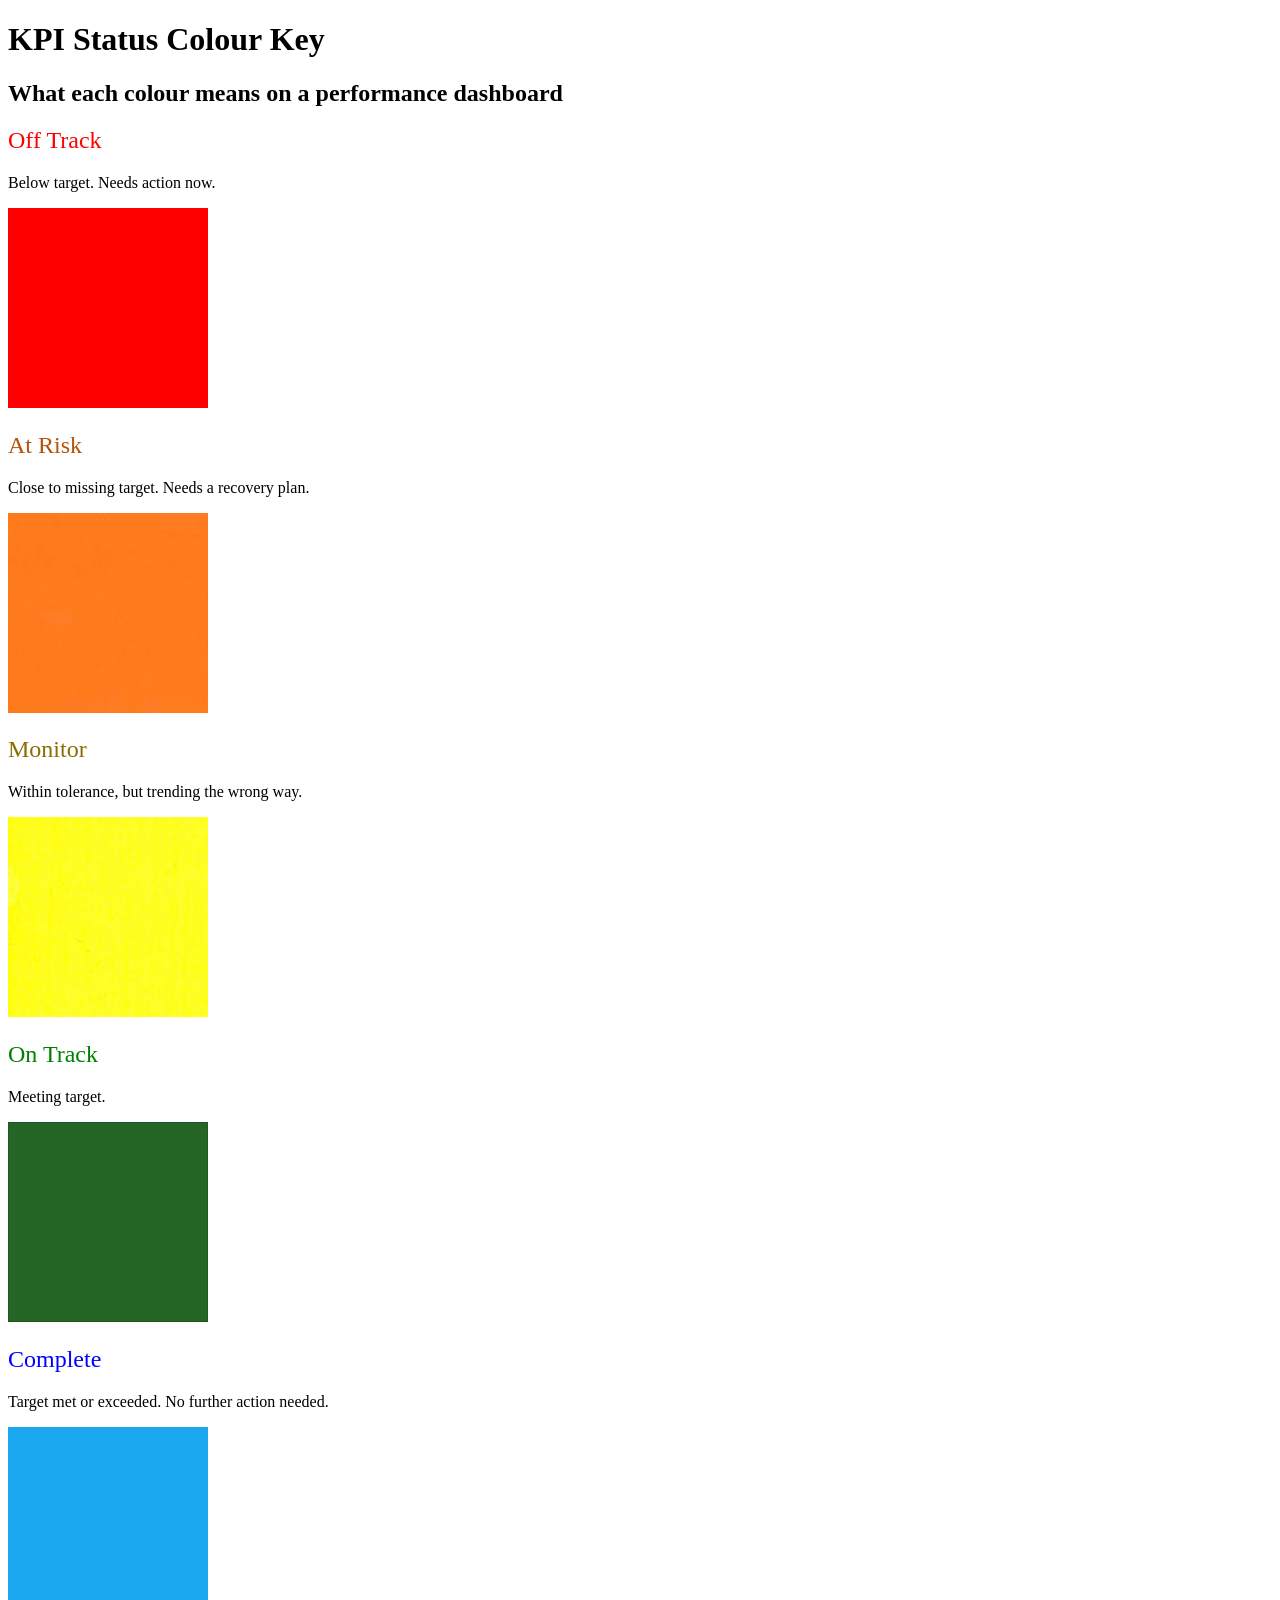
==== Project 2/index.html @ 7c5241ff "Add KPI status colours" ====
<!DOCTYPE html>
<html lang="en">
  <head>
    <meta charset="UTF-8" />
    <title>KPI Status Colour Key</title>
    <link rel="stylesheet" href="./style.css" />
  </head>

  <body>
    <h1>KPI Status Colour Key</h1>
    <h2>What each colour means on a performance dashboard</h2>

    <h2 class="color-title" id="red">Off Track</h2>
    <p>Below target. Needs action now.</p>
    <img src="./assets/images/red.png" alt="red status swatch" />

    <h2 class="color-title" id="amber">At Risk</h2>
    <p>Close to missing target. Needs a recovery plan.</p>
    <img src="./assets/images/orange.png" alt="amber status swatch" />

    <h2 class="color-title" id="yellow">Monitor</h2>
    <p>Within tolerance, but trending the wrong way.</p>
    <img src="./assets/images/yellow.png" alt="yellow status swatch" />

    <h2 class="color-title" id="green">On Track</h2>
    <p>Meeting target.</p>
    <img src="./assets/images/green.png" alt="green status swatch" />

    <h2 class="color-title" id="blue">Complete</h2>
    <p>Target met or exceeded. No further action needed.</p>
    <img src="./assets/images/blue.png" alt="blue status swatch" />
  </body>
</html>

<!--
TODOs
IMPORTANT: You should not need to make ANY CHANGES to the HTML above.
All code should be written in your CSS file.
Note: CSS only accepts the US spelling "color". Writing "colour" in CSS won't work.

1. Create a file called style.css in this folder.
   It's already linked in the <head>, so the page will pick it up as soon as it exists.

2. Use CSS to colour each status title to match its meaning.
   Hint: the id on each title tells you its colour (#red, #amber, #yellow, #green, #blue).
   There's no CSS colour called "amber", so use orange for now.

3. Use CSS to change all the status titles to have "font-weight: normal;"
   Hint: all five share the class "color-title", so one rule covers them all.

4. Use CSS (not HTML) to make all the swatch images 200px high and 200px wide.
   Hint:
   https://developer.mozilla.org/en-US/docs/Web/CSS/height
   https://developer.mozilla.org/en-US/docs/Web/CSS/width

5. Make every title readable (optional, but worth doing for a portfolio piece).
   Plain orange and yellow text is very hard to read on a white background.
   Replace them with darker hex codes:
     #amber  -> #b45309
     #yellow -> #8a6d00
   You can check any colour at https://webaim.org/resources/contrastchecker/
   (aim for a contrast ratio of at least 4.5:1).

6. Add it to your portfolio (https://samuelkd1.github.io/Portfolio/)
   - In your Portfolio repo, create a folder: public/status-colour-key/
   - Copy index.html, style.css and the assets folder from this project into it.
   - Open public/status-colour-key/index.html in the browser and check that the images and colours still load.
   - Take a screenshot and save it in the Portfolio repo as assets/images/status-colour-key.png
   - In the Portfolio's index.html, add an <h3> link to ./public/status-colour-key/index.html
     with the screenshot underneath (height="200"), the same way you added your other projects.
   - Commit and push, then check the live site.
-->
---- Project 2/style.css ----
/* Use CSS to colour each status title to match its meaning.
   Hint: the id on each title tells you its colour 
   (#red, #amber, #yellow, #green, #blue).
   There's no CSS colour called "amber", 
   so use orange for now.*/

#red{
    color: red;
}
#amber{
    color: #b45309;
}
#yellow{
    color: #8a6d00;
}
#green{
    color: green;
}
#blue{
    color: blue;
}

/*Use CSS to change all the status titles to have 
"font-weight: normal;"
   Hint: all five share the class "color-title", 
   so one rule covers them all.*/
   
.color-title{
    font-weight: normal ;
}
/*Use CSS (not HTML) to make all the swatch images 200px
 high and 200px wide*/
img{
height: 200px ;
width: 200px;
}
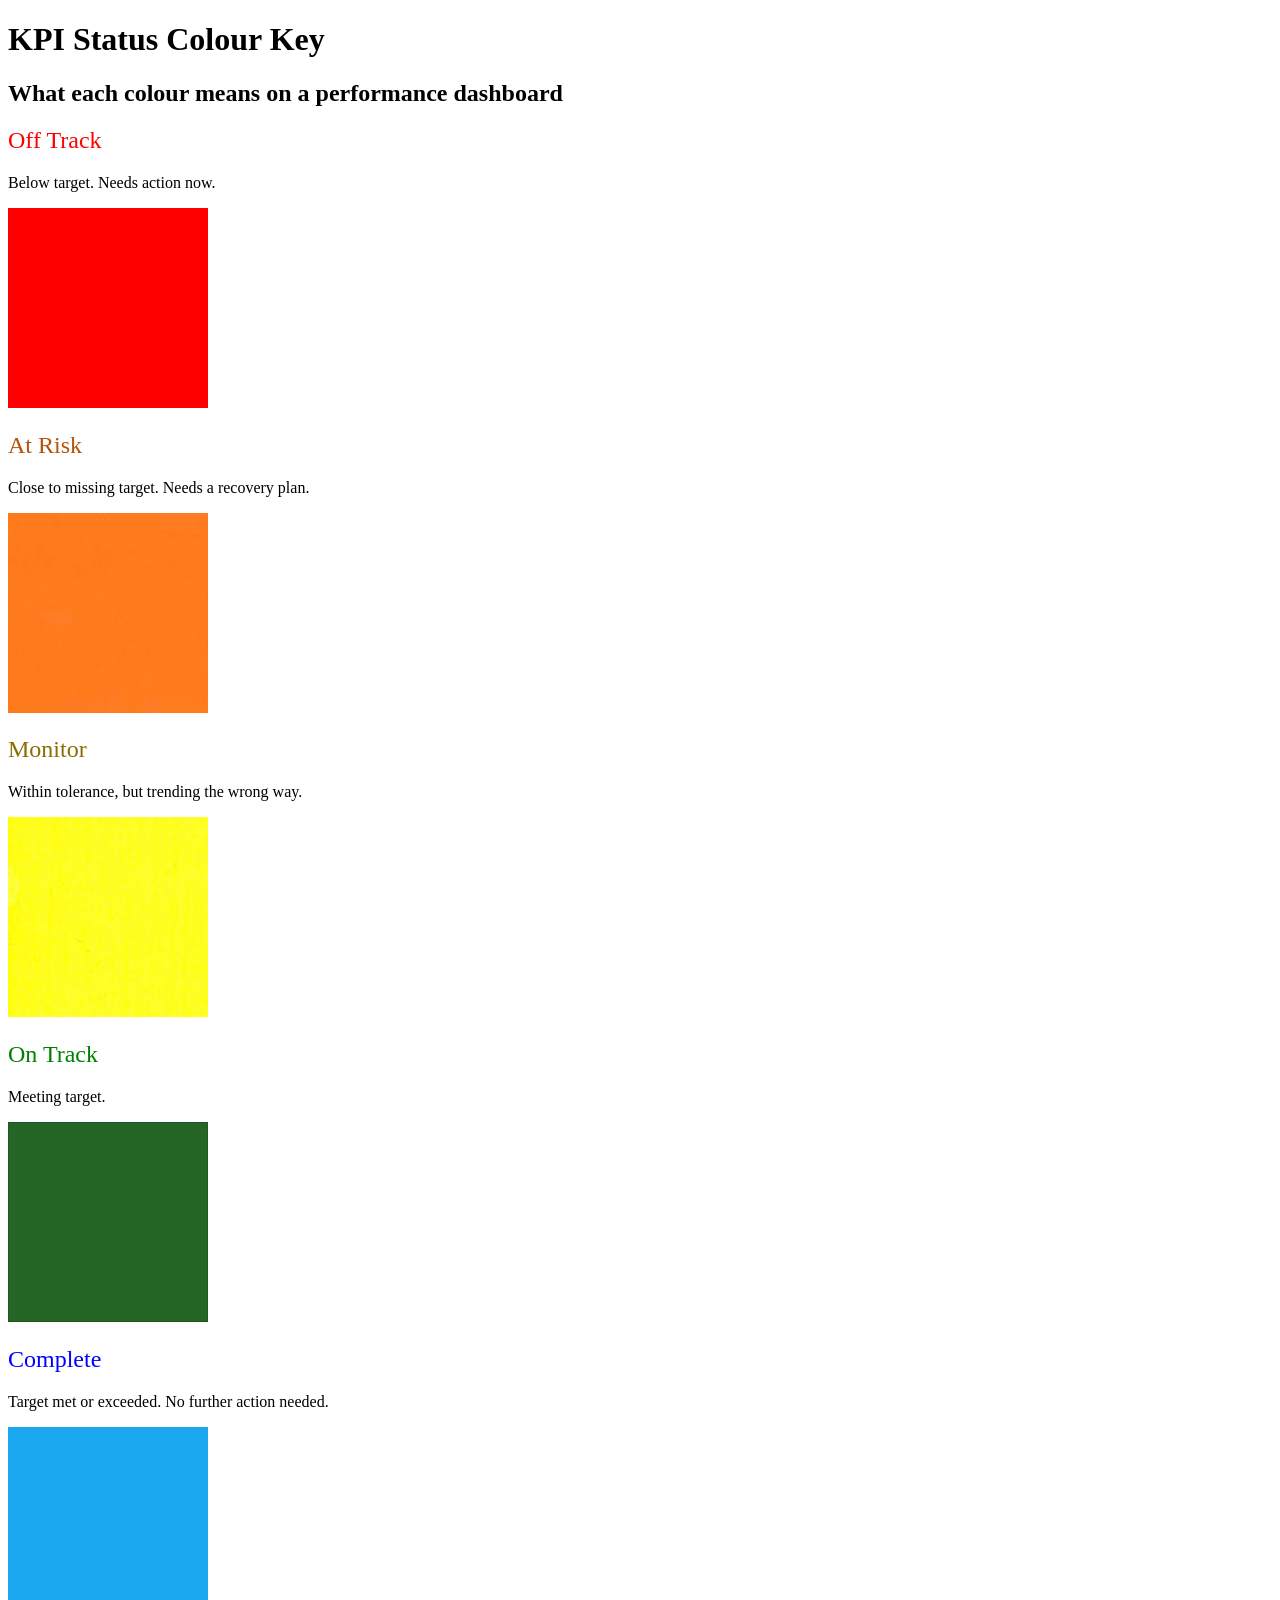
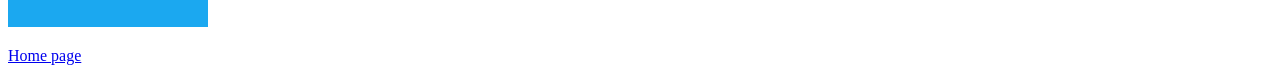
==== commit 90c3591f: "add home button to project" ====
--- a/Project 2/index.html
+++ b/Project 2/index.html
@@ -29,6 +29,8 @@
     <h2 class="color-title" id="blue">Complete</h2>
     <p>Target met or exceeded. No further action needed.</p>
     <img src="./assets/images/blue.png" alt="blue status swatch" />
+   <br>
+    <p><a href="../index.html">Home page</a></p>
   </body>
 </html>
 
